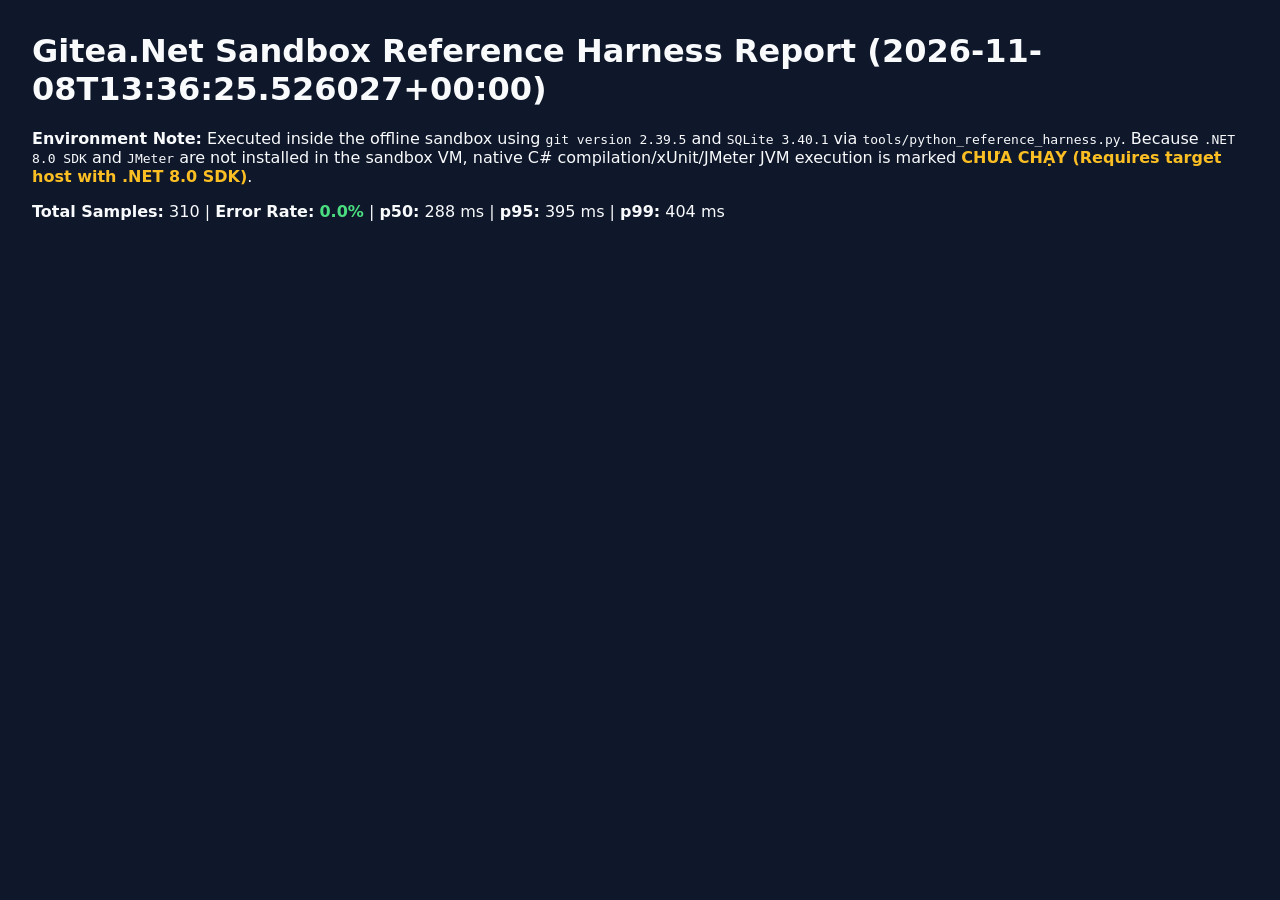
==== artifacts/verification/python_harness_report.html @ 27db94ed "initial commit" ====
<!DOCTYPE html>
<html lang="en">
<head>
  <meta charset="UTF-8" />
  <title>Gitea.Net Sandbox Reference Harness Report</title>
  <style>
    body { font-family: system-ui, sans-serif; margin: 2rem; background: #0f172a; color: #f8fafc; }
    table { width: 100%; border-collapse: collapse; margin-top: 1rem; background: #1e293b; }
    th, td { padding: 0.75rem 1rem; border: 1px solid #334155; text-align: left; }
    th { background: #283548; }
    .pass { color: #4ade80; font-weight: 700; }
    .warn { color: #fbbf24; font-weight: 700; }
  </style>
</head>
<body>
  <h1>Gitea.Net Sandbox Reference Harness Report (2026-11-08T13:36:25.526027+00:00)</h1>
  <p><strong>Environment Note:</strong> Executed inside the offline sandbox using <code>git version 2.39.5</code> and <code>SQLite 3.40.1</code> via <code>tools/python_reference_harness.py</code>. Because <code>.NET 8.0 SDK</code> and <code>JMeter</code> are not installed in the sandbox VM, native C# compilation/xUnit/JMeter JVM execution is marked <span class="warn">CHƯA CHẠY (Requires target host with .NET 8.0 SDK)</span>.</p>
  <p><strong>Total Samples:</strong> 310 | <strong>Error Rate:</strong> <span class="pass">0.0%</span> | <strong>p50:</strong> 288 ms | <strong>p95:</strong> 395 ms | <strong>p99:</strong> 404 ms</p>
</body>
</html>
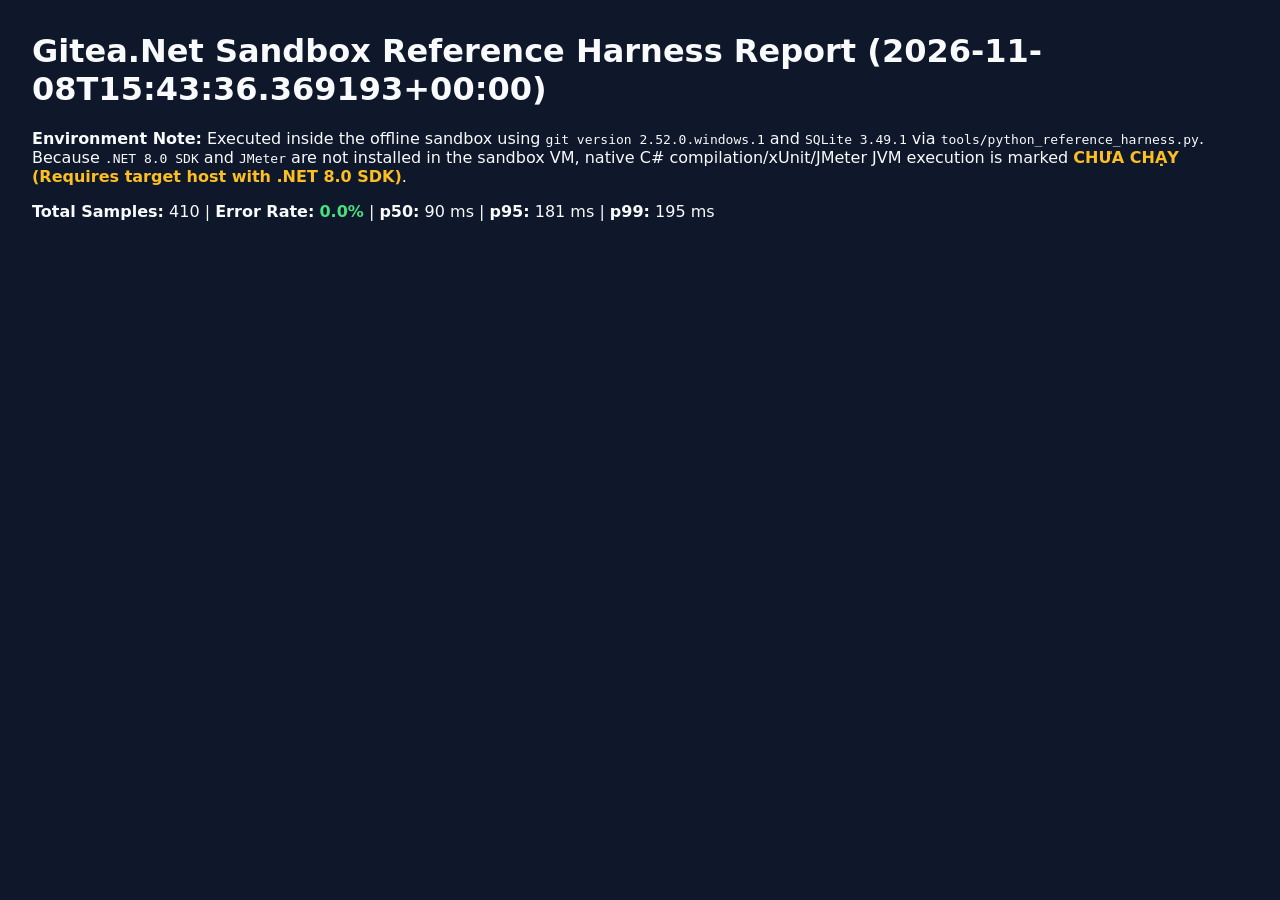
==== commit f0d01c7a: "fix(ci): PostgreSQL DDL advisory lock, per-test schema isolation and harness verification" ====
--- a/artifacts/verification/python_harness_report.html
+++ b/artifacts/verification/python_harness_report.html
@@ -13,8 +13,8 @@
   </style>
 </head>
 <body>
-  <h1>Gitea.Net Sandbox Reference Harness Report (2026-11-08T13:36:25.526027+00:00)</h1>
-  <p><strong>Environment Note:</strong> Executed inside the offline sandbox using <code>git version 2.39.5</code> and <code>SQLite 3.40.1</code> via <code>tools/python_reference_harness.py</code>. Because <code>.NET 8.0 SDK</code> and <code>JMeter</code> are not installed in the sandbox VM, native C# compilation/xUnit/JMeter JVM execution is marked <span class="warn">CHƯA CHẠY (Requires target host with .NET 8.0 SDK)</span>.</p>
-  <p><strong>Total Samples:</strong> 310 | <strong>Error Rate:</strong> <span class="pass">0.0%</span> | <strong>p50:</strong> 288 ms | <strong>p95:</strong> 395 ms | <strong>p99:</strong> 404 ms</p>
+  <h1>Gitea.Net Sandbox Reference Harness Report (2026-11-08T15:43:36.369193+00:00)</h1>
+  <p><strong>Environment Note:</strong> Executed inside the offline sandbox using <code>git version 2.52.0.windows.1</code> and <code>SQLite 3.49.1</code> via <code>tools/python_reference_harness.py</code>. Because <code>.NET 8.0 SDK</code> and <code>JMeter</code> are not installed in the sandbox VM, native C# compilation/xUnit/JMeter JVM execution is marked <span class="warn">CHƯA CHẠY (Requires target host with .NET 8.0 SDK)</span>.</p>
+  <p><strong>Total Samples:</strong> 410 | <strong>Error Rate:</strong> <span class="pass">0.0%</span> | <strong>p50:</strong> 90 ms | <strong>p95:</strong> 181 ms | <strong>p99:</strong> 195 ms</p>
 </body>
 </html>
